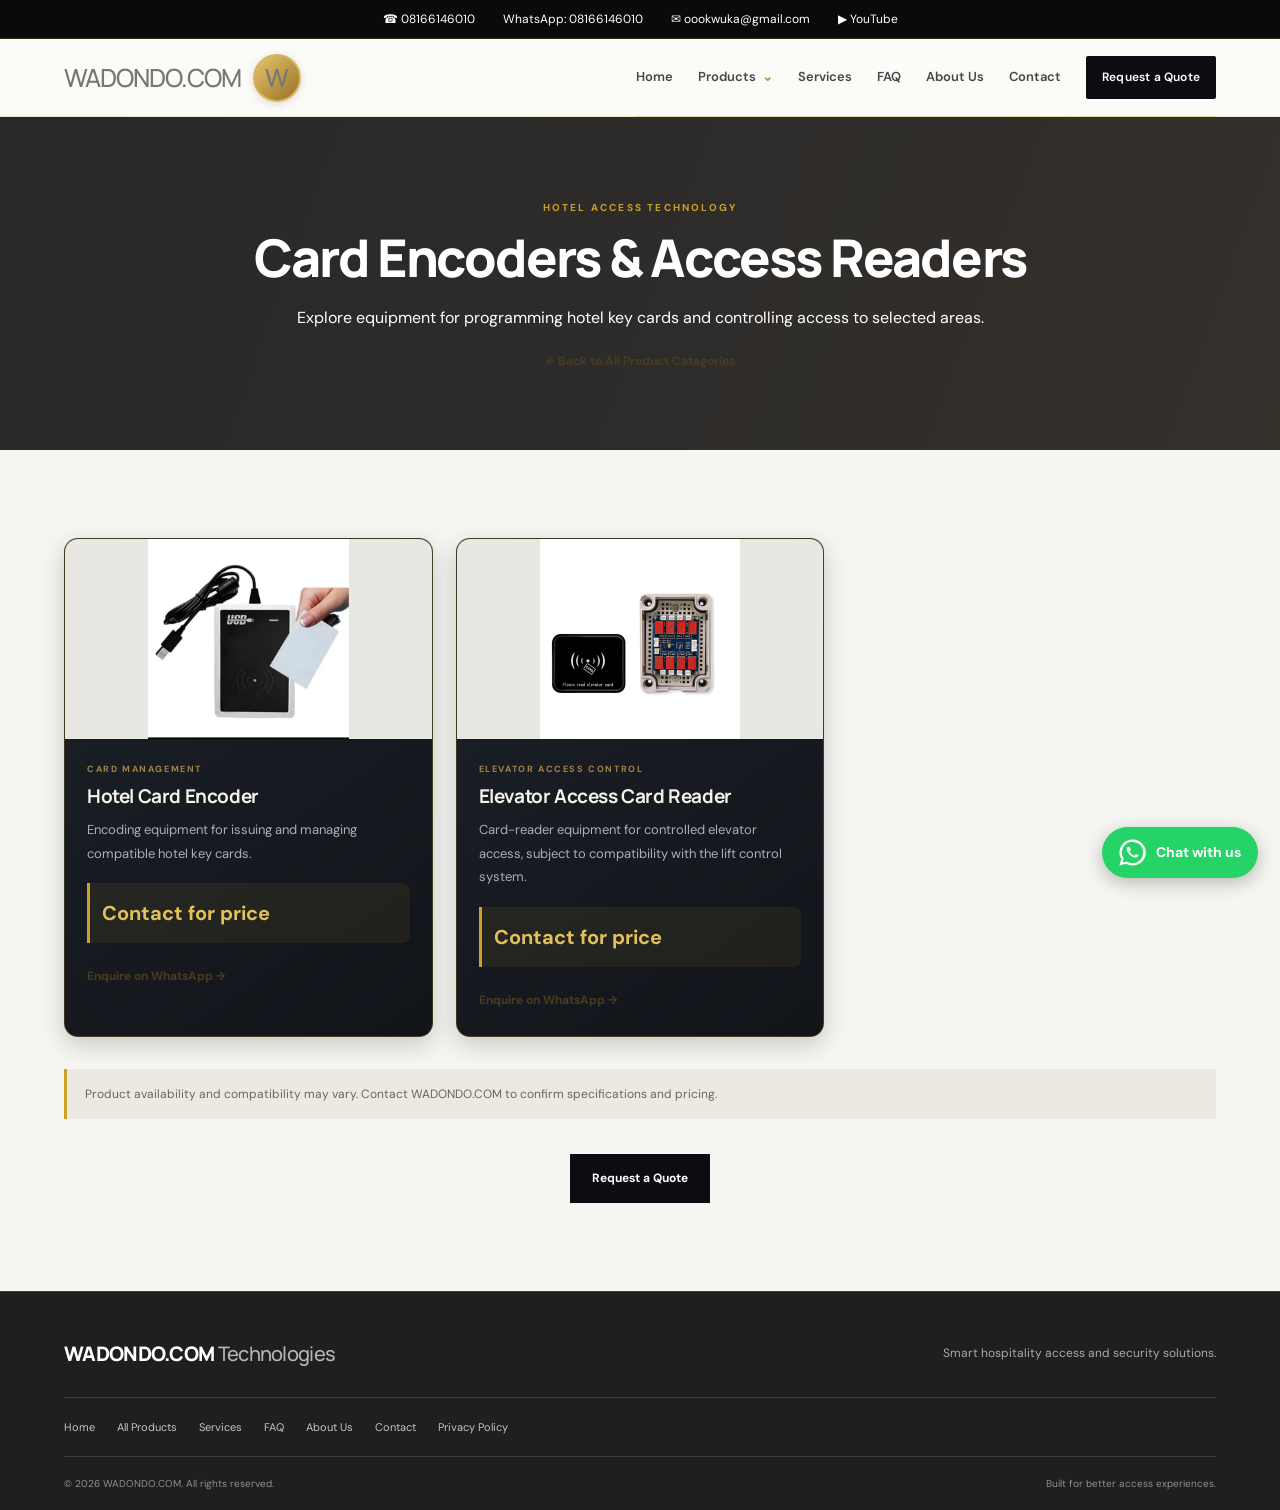
==== card-encoders.html @ d2762677 "Update website and add product category pages" ====
<!DOCTYPE html>
<html lang="en">
<head>
  <meta charset="UTF-8">
  <meta name="viewport" content="width=device-width, initial-scale=1.0">
  <meta name="description" content="Explore hotel key card encoders and elevator access card readers from WADONDO.COM.">
  <title>Card Encoders &amp; Readers | WADONDO.COM</title>
  <link rel="stylesheet" href="styles.css">
  <script src="script.js" defer></script>
</head>
<body>

  <!-- Contact bar -->
  <div class="top-contact-bar">
    <a href="tel:+2348166146010">☎ 08166146010</a>
    <a href="https://wa.me/2348166146010" target="_blank" rel="noopener noreferrer">WhatsApp: 08166146010</a>
    <a href="mailto:oookwuka@gmail.com">✉ oookwuka@gmail.com</a>
    <a href="https://www.youtube.com/channel/UCtjGsc7zF3gYtNiuF7issow" target="_blank" rel="noopener noreferrer">▶ YouTube</a>
  </div>

  <!-- Navigation -->
  <header class="site-header">
    <a class="brand wadondo-brand" href="index.html">
      <span class="wadondo-name">WADONDO.COM</span>
      <span class="wadondo-mark" aria-label="WADONDO logo">W</span>
    </a>

    <button class="menu-toggle" aria-label="Open navigation" aria-expanded="false">☰</button>

    <nav class="main-nav">
      <a href="index.html">Home</a>

      <div class="nav-dropdown">
        <a href="products.html" class="dropdown-toggle active">Products <span>⌄</span></a>
        <div class="dropdown-menu">
          <a href="hotel-locks.html">Hotel Door Locks</a>
          <a href="card-encoders.html">Card Encoders &amp; Readers</a>
          <a href="key-cards.html">Hotel Key Cards</a>
          <a href="room-panels.html">Room &amp; Entrance Panels</a>
          <a href="room-accessories.html">Room Accessories</a>
        </div>
      </div>

      <a href="services.html">Services</a>
      <a href="faq.html">FAQ</a>
      <a href="about.html">About Us</a>
      <a href="contact.html">Contact</a>
      <a class="nav-cta" href="contact.html#quote">Request a Quote</a>
    </nav>
  </header>

  <main>
    <section class="page-hero">
      <p class="eyebrow">HOTEL ACCESS TECHNOLOGY</p>
      <h1>Card Encoders &amp; Access Readers</h1>
      <p>Explore equipment for programming hotel key cards and controlling access to selected areas.</p>
      <p><a class="text-link" href="products.html">← Back to All Product Categories</a></p>
    </section>

    <section class="section section-light">
      <div class="product-grid product-grid-wide">

        <!-- Hotel card encoder -->
        <article class="product-card">
          <div class="product-image">
            <img src="images/encoder.jpeg"
                 alt="Hotel key card encoder"
                 loading="lazy">
          </div>
          <div class="product-info">
            <p class="product-type">CARD MANAGEMENT</p>
            <h3>Hotel Card Encoder</h3>
            <p>Encoding equipment for issuing and managing compatible hotel key cards.</p>
            <p class="product-price">
              <strong>Contact for price</strong>
            </p>
            <a class="text-link"
               href="https://wa.me/2348166146010?text=HELLO%20WADONDO.COM%20%F0%9F%91%8B"
               target="_blank" rel="noopener noreferrer">
              Enquire on WhatsApp →
            </a>
          </div>
        </article>

        <!-- Elevator access card reader -->
        <article class="product-card">
          <div class="product-image">
            <img src="images/encoder2.jpeg"
                 alt="Elevator RFID access card reader"
                 loading="lazy">
          </div>
          <div class="product-info">
            <p class="product-type">ELEVATOR ACCESS CONTROL</p>
            <h3>Elevator Access Card Reader</h3>
            <p>Card-reader equipment for controlled elevator access, subject to compatibility with the lift control system.</p>
            <p class="product-price">
              <strong>Contact for price</strong>
            </p>
            <a class="text-link"
               href="https://wa.me/2348166146010?text=HELLO%20WADONDO.COM%20%F0%9F%91%8B"
               target="_blank" rel="noopener noreferrer">
              Enquire on WhatsApp →
            </a>
          </div>
        </article>

      </div>

      <div class="notice">
        Product availability and compatibility may vary.
        Contact WADONDO.COM to confirm specifications and pricing.
      </div>

      <div class="center">
        <a class="button button-dark" href="contact.html#quote">Request a Quote</a>
      </div>
    </section>
  </main>

  <!-- Footer -->
  <footer class="site-footer">
    <div class="footer-top">
      <a class="brand brand-footer" href="index.html">
        WADONDO.COM <span>Technologies</span>
      </a>
      <p>Smart hospitality access and security solutions.</p>
      <div class="footer-links">
        <a href="index.html">Home</a>
        <a href="products.html">All Products</a>
        <a href="services.html">Services</a>
        <a href="faq.html">FAQ</a>
        <a href="about.html">About Us</a>
        <a href="contact.html">Contact</a>
        <a href="privacy.html">Privacy Policy</a>
      </div>
    </div>
    <div class="footer-bottom">
      <span>© <span id="year"></span> WADONDO.COM. All rights reserved.</span>
      <span>Built for better access experiences.</span>
    </div>
  </footer>

  <!-- Floating WhatsApp button -->
  <a href="https://wa.me/2348166146010?text=HELLO%20WADONDO.COM%20%F0%9F%91%8B"
     class="whatsapp-float"
     target="_blank"
     rel="noopener noreferrer"
     aria-label="Chat with WADONDO.COM on WhatsApp"
     title="Chat with us on WhatsApp">
    <svg viewBox="0 0 32 32" aria-hidden="true">
      <path fill="currentColor" d="M16 .5A15.4 15.4 0 0 0 2.7 23.7L.5 31.5l8-2.1A15.5 15.5 0 1 0 16 .5zm0 28.1a12.6 12.6 0 0 1-6.4-1.7l-.5-.3-4.7 1.2 1.3-4.6-.3-.5A12.6 12.6 0 1 1 16 28.6zm7-9.4c-.4-.2-2.1-1-2.5-1.1-.3-.1-.6-.2-.8.2s-.9 1.1-1.1 1.3-.4.3-.8.1a10.2 10.2 0 0 1-3-1.9 11.3 11.3 0 0 1-2.1-2.6c-.2-.4 0-.6.2-.8l.6-.7c.2-.2.3-.4.4-.6.1-.2 0-.5 0-.7s-.8-1.9-1.1-2.6c-.3-.7-.6-.6-.8-.6h-.7c-.2 0-.6.1-.9.4s-1.2 1.2-1.2 2.9 1.2 3.3 1.4 3.5 2.4 3.7 5.8 5.2c.8.3 1.4.5 1.9.6.8.2 1.5.2 2.1.1.6-.1 2.1-.9 2.4-1.8.3-.9.3-1.6.2-1.8-.1-.2-.3-.3-.7-.5z"/>
    </svg>
    <span>Chat with us</span>
  </a>

</body>
</html>
---- styles.css ----
@import url('https://fonts.googleapis.com/css2?family=DM+Sans:wght@400;500;600;700&family=Manrope:wght@400;500;600;700;800&display=swap');
:root{--ink:#202225;--muted:#6f747a;--dark:#202225;--dark2:#292b2e;--gold:#c7a15a;--gold-light:#e4c98e;--paper:#f5f5f2;--white:#fff;--line:#e5e3dd;--max:1180px}
*{box-sizing:border-box}html{scroll-behavior:smooth}body{margin:0;color:var(--ink);font-family:'DM Sans',Arial,sans-serif;line-height:1.65;background:var(--paper)}img{display:block;max-width:100%}a{color:inherit;text-decoration:none}.site-header{height:78px;padding:0 max(5vw,24px);display:flex;align-items:center;justify-content:space-between;gap:30px;background:#fbfbf8;position:sticky;top:0;z-index:20;border-bottom:1px solid rgba(30,30,30,.08)}.brand{font-family:Manrope,sans-serif;font-size:20px;font-weight:800;letter-spacing:-.7px;white-space:nowrap}.brand span{font-weight:500;color:#777}.main-nav{display:flex;align-items:center;gap:25px;font-size:13px;font-weight:600}.main-nav>a:not(.nav-cta){padding:28px 0;position:relative;color:#45474a}.main-nav>a.active:after,.main-nav>a:not(.nav-cta):hover:after{content:"";position:absolute;bottom:19px;left:0;right:0;height:2px;background:var(--gold)}.nav-cta{padding:11px 16px;background:var(--dark);color:white;border-radius:2px;font-size:12px;letter-spacing:.2px}.nav-cta:hover,.button-dark:hover{background:#3b3d40}.menu-toggle{display:none;border:0;background:none;font-size:25px}
.hero{min-height:590px;position:relative;display:flex;align-items:center;overflow:hidden;color:white;background:#36302b url('images/advant-panels.jpeg') center/cover no-repeat}.hero:before{content:"";position:absolute;inset:0;background-image:linear-gradient(90deg,rgba(24,25,26,.88) 0%,rgba(24,25,26,.64) 48%,rgba(24,25,26,.18) 100%);z-index:0}.hero-shade{display:none}.hero-content{position:relative;z-index:1;max-width:var(--max);width:100%;padding:82px 28px;margin:0 auto}.eyebrow{font-size:10px;letter-spacing:2.2px;font-weight:700;color:var(--gold);margin:0 0 14px}.hero h1,.page-hero h1{font-family:Manrope,sans-serif;font-size:clamp(38px,5vw,62px);line-height:1.12;letter-spacing:-1.8px;max-width:660px;margin:0 0 22px;font-weight:800}.hero h1 span{color:var(--gold-light)}.hero-content>p:not(.eyebrow){font-size:16px;max-width:520px;color:#e6e5e1;margin:0 0 30px}.hero-actions{display:flex;gap:12px;flex-wrap:wrap}.button{display:inline-flex;align-items:center;justify-content:center;padding:13px 21px;font-family:inherit;font-size:12px;font-weight:700;border:1px solid transparent;cursor:pointer;transition:.2s}.button-gold{background:var(--gold);color:#201f1c}.button-gold:hover{background:var(--gold-light)}.button-outline{border-color:rgba(255,255,255,.7);color:white;background:transparent}.button-outline:hover{background:white;color:var(--dark)}.button-dark{background:var(--dark);color:white}.hero-caption{position:absolute;right:5vw;bottom:25px;color:#f1e9d9;font-size:11px;letter-spacing:1px}
.section{padding:88px max(5vw,24px)}.section-light{background:var(--paper)}.section-heading{text-align:center;max-width:650px;margin:0 auto 40px}.section-heading h2,.feature-copy h2,.quote-strip h2,.contact-copy h2,.about-layout h2{font-family:Manrope,sans-serif;font-size:clamp(28px,3vw,39px);line-height:1.2;letter-spacing:-1px;margin:0 0 14px}.section-heading>p:last-child{color:var(--muted);margin:0}.product-grid{max-width:var(--max);margin:0 auto;display:grid;grid-template-columns:repeat(3,minmax(0,1fr));gap:23px}.product-card{background:#fff;border:1px solid #f7f6f2;transition:transform .25s,box-shadow .25s;min-width:0}.product-card:hover{transform:translateY(-4px);box-shadow:0 15px 35px rgba(0,0,0,.08)}.product-image{height:235px;background:#e9e7e1;display:block;overflow:hidden}.product-image img{width:100%;height:100%;object-fit:cover;transition:transform .4s}.product-card:hover .product-image img{transform:scale(1.035)}.product-info{padding:22px 22px 24px}.product-type{font-size:9px;letter-spacing:1.6px;font-weight:700;color:#a58342;margin:0 0 7px}.product-info h3{font-family:Manrope,sans-serif;font-size:19px;line-height:1.3;margin:0 0 10px}.product-info>p:not(.product-type){font-size:13px;color:var(--muted);margin:0 0 18px}.text-link{font-size:12px;font-weight:700;color:#4a3b20}.text-link span{color:#aa8543}.center{text-align:center;margin-top:35px}.feature-band{background:var(--dark);color:white;display:grid;grid-template-columns:1fr 1fr;min-height:480px}.feature-image{min-height:400px}.feature-image img{width:100%;height:100%;object-fit:cover;max-height:600px}.feature-copy{align-self:center;padding:70px clamp(30px,7vw,100px)}.feature-copy>p:not(.eyebrow){color:#c6c6c3;font-size:14px}.check-list{padding:0;list-style:none;margin:24px 0}.check-list li{margin:10px 0;font-size:13px;color:#dededb}.check-list li:before{content:"✓";color:var(--gold);margin-right:12px;font-weight:700}.feature-copy .text-link{color:var(--gold-light)}.quote-strip{background:#e9e2d4;padding:52px max(5vw,24px);display:flex;align-items:center;justify-content:space-between;gap:30px}.quote-strip h2{max-width:650px;font-size:clamp(25px,3vw,34px)}.quote-strip p:not(.eyebrow){color:#69665f;font-size:13px;margin-bottom:0}.site-footer{background:#1d1f21;color:#f5f5f2;padding:45px max(5vw,24px) 18px}.footer-top{max-width:var(--max);margin:auto;display:grid;grid-template-columns:1fr 1fr;gap:14px 30px;align-items:center}.brand-footer{color:white}.brand-footer span{color:#b5b5b0}.footer-top>p{margin:0;color:#aaa;font-size:12px;text-align:right}.footer-links{grid-column:1/-1;display:flex;gap:22px;flex-wrap:wrap;border-top:1px solid #3c3d3e;border-bottom:1px solid #3c3d3e;padding:20px 0;margin-top:12px;font-size:11px;color:#c5c5c0}.footer-links a:hover{color:var(--gold-light)}.footer-bottom{max-width:var(--max);margin:18px auto 0;display:flex;justify-content:space-between;gap:15px;font-size:10px;color:#8f918f}
.page-hero{padding:82px 24px 76px;text-align:center;background:linear-gradient(110deg,#26282a,#35302a);color:white}.page-hero .eyebrow{margin-bottom:12px}.page-hero h1{font-size:clamp(34px,4.5vw,52px);margin:0 auto 15px;max-width:850px}.page-hero>p:last-child{max-width:680px;margin:0 auto;color:#d1d0cb;font-size:14px}.product-grid-wide{row-gap:28px}.notice{max-width:var(--max);margin:32px auto 0;padding:15px 18px;border-left:3px solid var(--gold);background:#ece9e1;color:#68665f;font-size:12px}.service-grid{max-width:var(--max);margin:0 auto 35px;display:grid;grid-template-columns:repeat(2,minmax(0,1fr));gap:18px}.service-card{padding:30px;background:white;border:1px solid var(--line)}.service-number{font-family:Manrope,sans-serif;font-size:30px;color:var(--gold);font-weight:800}.service-card h2{font-family:Manrope,sans-serif;font-size:21px;margin:12px 0}.service-card p{font-size:13px;color:var(--muted);margin:0}.about-layout{max-width:var(--max);margin:auto;display:grid;grid-template-columns:1fr 1fr;gap:65px;align-items:center}.about-photo{height:500px;background:#e2dfd7}.about-photo img{width:100%;height:100%;object-fit:cover}.about-layout p:not(.eyebrow){font-size:14px;color:var(--muted)}.subheading{font-family:Manrope,sans-serif;margin:25px 0 0}.about-layout .check-list li{color:#555}.contact-layout{display:grid;grid-template-columns:.9fr 1.1fr;gap:70px;align-items:start;max-width:none}.contact-copy{max-width:480px;justify-self:end}.contact-copy>p:not(.eyebrow){color:var(--muted);font-size:14px}.contact-note{background:#eae6dc;padding:20px;margin-top:28px;font-size:13px}.contact-note ul{padding-left:20px;color:#666}.small-note{font-size:11px!important;color:#777}.quote-form{width:100%;max-width:560px;background:white;padding:32px;border:1px solid var(--line);display:flex;flex-direction:column;gap:8px}.quote-form label{font-size:11px;font-weight:700;margin-top:8px}.quote-form input,.quote-form select,.quote-form textarea{width:100%;border:1px solid #dcdad3;padding:13px 14px;font:inherit;font-size:13px;background:#fbfbf9;border-radius:0}.quote-form input:focus,.quote-form select:focus,.quote-form textarea:focus{outline:2px solid #d4b878;border-color:transparent}.quote-form button{margin-top:12px;align-self:flex-start}.form-status{font-size:12px;color:#5d6a45}.legal-copy{max-width:850px;margin:auto}.legal-copy h2{font-family:Manrope,sans-serif;font-size:21px;margin:28px 0 8px}.legal-copy p{color:#62666a;font-size:14px}
@media(max-width:900px){.main-nav{gap:15px;font-size:12px}.site-header{padding:0 24px}.brand{font-size:18px}.hero{min-height:550px}.product-image{height:200px}.product-info{padding:18px}.about-layout{gap:35px}.contact-layout{gap:35px}}
@media(max-width:700px){.site-header{height:68px}.menu-toggle{display:block}.main-nav{display:none;position:absolute;top:68px;left:0;right:0;padding:14px 24px 24px;background:#fbfbf8;border-bottom:1px solid var(--line);flex-direction:column;align-items:stretch;gap:0}.main-nav.open{display:flex}.main-nav>a:not(.nav-cta){padding:12px 0}.main-nav>a.active:after,.main-nav>a:not(.nav-cta):hover:after{display:none}.nav-cta{text-align:center;margin-top:8px}.hero{min-height:560px;background-position:58% center}.hero-content{padding:65px 24px}.hero h1{font-size:40px}.hero-content>p:not(.eyebrow){font-size:14px}.hero-caption{font-size:9px}.section{padding:65px 22px}.product-grid{grid-template-columns:1fr;gap:18px}.product-image{height:250px}.product-info{padding:22px}.feature-band{grid-template-columns:1fr}.feature-image{height:300px;min-height:0}.feature-copy{padding:45px 24px 55px}.quote-strip{align-items:flex-start;flex-direction:column;padding:42px 24px}.footer-top{grid-template-columns:1fr}.footer-top>p{text-align:left}.footer-links{gap:15px}.footer-bottom{flex-direction:column;gap:5px}.page-hero{padding:62px 22px}.service-grid{grid-template-columns:1fr}.about-layout{grid-template-columns:1fr;gap:30px}.about-photo{height:320px}.contact-layout{grid-template-columns:1fr;gap:30px}.contact-copy{justify-self:stretch}.quote-form{padding:22px}.product-grid-wide{grid-template-columns:1fr}}
/* WADONDO.COM brand and gold logo */
.wadondo-brand {
  display: inline-flex;
  align-items: center;
  gap: 12px;
  white-space: nowrap;
}

.wadondo-name {
  color: #b58a36;
  font-family: Manrope, sans-serif;
  font-size: 25px;
  font-weight: 800;
  letter-spacing: -1px;
}

.wadondo-mark {
  width: 48px;
  height: 48px;
  display: inline-flex;
  align-items: center;
  justify-content: center;
  border-radius: 50%;
  background: linear-gradient(135deg, #e6c66f, #987025);
  border: 2px solid #d5b45e;
  color: #202225;
  font-size: 25px;
  font-weight: 900;
  box-shadow: 0 2px 8px #0002;
}

.brand-footer .wadondo-name {
  color: #e4c16b;
}

@media (max-width: 600px) {
  .wadondo-name {
    font-size: 19px;
  }

  .wadondo-mark {
    width: 38px;
    height: 38px;
    font-size: 20px;
  }
}
.top-contact-bar {
  background: #202225;
  color: #fff;
  padding: 9px 5%;
  display: flex;
  align-items: center;
  justify-content: center;
  gap: 28px;
  flex-wrap: wrap;
  font-size: 12px;
}

.top-contact-bar a:hover {
  color: #e4c16b;
}

@media (max-width: 600px) {
  .top-contact-bar {
    gap: 8px 16px;
    font-size: 10px;
  }
}
/* Products dropdown menu */
.nav-dropdown {
  position: relative;
}

.dropdown-toggle {
  display: inline-flex;
  align-items: center;
  gap: 6px;
  padding: 28px 0;
  color: #45474a;
  font-size: 13px;
  font-weight: 600;
}

.dropdown-toggle span {
  color: #b58a36;
}

.dropdown-menu {
  display: none;
  position: absolute;
  top: 100%;
  left: -15px;
  min-width: 220px;
  background: #ffffff;
  border-top: 3px solid #c7a15a;
  box-shadow: 0 10px 25px rgba(0, 0, 0, 0.14);
  z-index: 100;
}

.dropdown-menu a {
  display: block;
  padding: 12px 16px;
  color: #252525;
  font-size: 13px;
  border-bottom: 1px solid #eeeeee;
}

.dropdown-menu a:hover {
  background: #f5f0e5;
  color: #a47a2e;
}

.nav-dropdown:hover .dropdown-menu,
.nav-dropdown:focus-within .dropdown-menu {
  display: block;
}
@media (max-width: 700px) {
  .dropdown-toggle {
    padding: 12px 0;
  }

  .dropdown-menu {
    position: static;
    box-shadow: none;
    border-top: 2px solid #c7a15a;
    margin: 0 0 10px 10px;
  }

  .nav-dropdown:hover .dropdown-menu,
  .nav-dropdown:focus-within .dropdown-menu {
    display: block;
  }
}
.top-bar {
    display: flex;
    align-items: center;
    justify-content: center;
    gap: 25px;
    flex-wrap: wrap;
}

.top-bar a {
    text-decoration: none;
}
/* Nested Products dropdown */
.nav-dropdown {
  position: relative;
}

.dropdown-menu {
  display: none;
  position: absolute;
  top: 100%;
  left: -15px;
  min-width: 230px;
  background: #fff;
  border-top: 3px solid #c7a15a;
  box-shadow: 0 10px 25px rgba(0, 0, 0, .14);
  z-index: 100;
}

.nav-dropdown:hover > .dropdown-menu,
.nav-dropdown:focus-within > .dropdown-menu {
  display: block;
}

.submenu {
  position: relative;
}

.submenu-toggle,
.submenu-menu a {
  display: flex;
  justify-content: space-between;
  align-items: center;
  padding: 13px 16px;
  font-size: 13px;
  color: #252525;
}

.submenu-toggle:hover,
.submenu-menu a:hover {
  background: #f5f0e5;
  color: #a47a2e;
}

.submenu-menu {
  display: none;
  position: absolute;
  top: 0;
  left: 100%;
  min-width: 200px;
  background: #fff;
  border-top: 3px solid #c7a15a;
  box-shadow: 0 10px 25px rgba(0, 0, 0, .14);
}

.submenu:hover > .submenu-menu,
.submenu:focus-within > .submenu-menu {
  display: block;
}

@media (max-width: 700px) {
  .dropdown-menu,
  .submenu-menu {
    position: static;
    display: block;
    min-width: 0;
    box-shadow: none;
    border-top: 0;
    border-left: 2px solid #c7a15a;
    margin-left: 12px;
  }

  .dropdown-menu {
    background: #faf9f6;
  }

  .submenu-menu {
    background: #fff;
  }
}
/* WADONDO.COM: final nested Products dropdown fixes */

/* Desktop dropdown */
@media (min-width: 701px) {
  .nav-dropdown {
    position: relative;
  }

  .dropdown-menu {
    display: none;
    position: absolute;
    top: 100%;
    left: -15px;
    min-width: 230px;
    padding: 0;
    background: #fff;
    border-top: 3px solid var(--gold);
    box-shadow: 0 10px 25px rgba(0, 0, 0, 0.14);
    z-index: 100;
  }

  .nav-dropdown:hover > .dropdown-menu,
  .nav-dropdown:focus-within > .dropdown-menu {
    display: block;
  }

  .submenu {
    position: relative;
  }

  .submenu-toggle {
    display: flex;
    justify-content: space-between;
    align-items: center;
  }

  .submenu-menu {
    display: none;
    position: absolute;
    top: -3px;
    left: 100%;
    min-width: 200px;
    background: #fff;
    border-top: 3px solid var(--gold);
    box-shadow: 0 10px 25px rgba(0, 0, 0, 0.14);
    z-index: 101;
  }

  .submenu:hover > .submenu-menu,
  .submenu:focus-within > .submenu-menu {
    display: block;
  }

  .submenu-menu a {
    display: block;
    padding: 12px 16px;
    color: #252525;
    font-size: 13px;
    border-bottom: 1px solid #eee;
  }
}

/* Mobile navigation */
@media (max-width: 700px) {
  .dropdown-toggle {
    display: flex;
    justify-content: space-between;
    align-items: center;
    padding: 12px 0;
  }

  .dropdown-menu {
    position: static;
    display: block;
    min-width: 0;
    margin: 0 0 10px 10px;
    padding: 0;
    background: #faf9f6;
    border-top: 0;
    border-left: 2px solid var(--gold);
    box-shadow: none;
  }

  .submenu-menu {
    position: static;
    display: block;
    min-width: 0;
    margin-left: 12px;
    background: #fff;
    border-top: 0;
    border-left: 2px solid var(--gold);
    box-shadow: none;
  }

  .submenu-toggle,
  .submenu-menu a {
    display: flex;
    justify-content: space-between;
    align-items: center;
    padding: 10px 14px;
    font-size: 13px;
  }
}
/* WADONDO.COM FAQ section */
.faq-section {
  background: #fbfbf8;
}

.faq-list {
  max-width: 850px;
  margin: 0 auto;
}

.faq-item {
  background: #fff;
  border: 1px solid var(--line);
  margin-bottom: 12px;
  transition: border-color 0.2s ease;
}

.faq-item[open] {
  border-color: var(--gold);
}

.faq-item summary {
  position: relative;
  list-style: none;
  cursor: pointer;
  padding: 20px 52px 20px 22px;
  font-family: Manrope, sans-serif;
  font-size: 15px;
  font-weight: 700;
  line-height: 1.5;
}

.faq-item summary::-webkit-details-marker {
  display: none;
}

.faq-item summary::after {
  content: "+";
  position: absolute;
  right: 20px;
  top: 50%;
  transform: translateY(-50%);
  color: #a47a2e;
  font-size: 24px;
  font-weight: 400;
}

.faq-item[open] summary::after {
  content: "−";
}

.faq-item summary:hover {
  color: #a47a2e;
}

.faq-item summary:focus-visible {
  outline: 2px solid var(--gold);
  outline-offset: -3px;
}

.faq-answer {
  padding: 0 22px 20px;
}

.faq-answer p {
  margin: 0 0 12px;
  color: var(--muted);
  font-size: 14px;
  line-height: 1.8;
}

@media (max-width: 700px) {
  .faq-item summary {
    padding: 17px 44px 17px 16px;
    font-size: 14px;
  }

  .faq-item summary::after {
    right: 14px;
  }

  .faq-answer {
    padding: 0 16px 17px;
  }
}/* WADONDO.COM product pricing */
.product-price {
  margin: 14px 0;
  padding: 12px;
  background: rgba(201, 162, 39, 0.08);
  border-left: 3px solid var(--gold);
  border-radius: 6px;
  display: flex;
  flex-direction: column;
  gap: 4px;
}

.product-price strong {
  color: var(--gold);
  font-size: 1.25rem;
  font-weight: 700;
}

.product-price .price-label,
.product-price .price-unit {
  color: var(--muted);
  font-size: 0.85rem;
}

.product-price .price-label {
  text-transform: uppercase;
  letter-spacing: 0.04em;
}
/* =========================================
   WADONDO.COM ANIMATED WELCOME SCREEN
   ========================================= */

.welcome-screen {
  position: fixed;
  inset: 0;
  z-index: 99999;
  display: flex;
  align-items: center;
  justify-content: center;
  padding: 24px;
  background:
    radial-gradient(ellipse at center, #202a32 0%, #111820 55%, #090d11 100%);
  opacity: 1;
  visibility: visible;
  transition:
    opacity 0.8s ease,
    visibility 0.8s ease;
}

.welcome-screen.welcome-hidden {
  opacity: 0;
  visibility: hidden;
  pointer-events: none;
}

.welcome-content {
  width: 100%;
  max-width: 520px;
  text-align: center;
  animation: welcome-content-enter 1s ease both;
}

.welcome-logo {
  width: 92px;
  height: 92px;
  margin: 0 auto 28px;
  display: flex;
  align-items: center;
  justify-content: center;
  border: 2px solid #c9a227;
  border-radius: 50%;
  box-shadow: 0 0 35px rgba(201, 162, 39, 0.18);
  animation: welcome-logo-glow 2s ease-in-out infinite alternate;
}

.welcome-logo span {
  color: #d7b44a;
  font-family: Georgia, serif;
  font-size: 54px;
  font-weight: bold;
  line-height: 1;
}

.welcome-overline {
  margin: 0 0 15px;
  color: #c9a227;
  font-size: 11px;
  font-weight: 700;
  letter-spacing: 4px;
  animation: welcome-text-enter 0.8s 0.3s ease both;
}

.welcome-brand {
  margin: 0;
  color: #ffffff;
  font-size: clamp(30px, 7vw, 49px);
  font-weight: 800;
  letter-spacing: 2px;
  animation: welcome-text-enter 0.8s 0.5s ease both;
}

.welcome-brand span {
  color: #c9a227;
}

.welcome-divider {
  width: 70px;
  height: 2px;
  margin: 24px auto;
  background: #c9a227;
  animation: welcome-divider-expand 1s 0.6s ease both;
}

.welcome-message {
  margin: 0;
  color: #e0e4e8;
  font-size: 15px;
  letter-spacing: 0.5px;
  animation: welcome-text-enter 0.8s 0.7s ease both;
}

.welcome-loader {
  display: flex;
  justify-content: center;
  gap: 8px;
  margin-top: 35px;
}

.welcome-loader span {
  width: 7px;
  height: 7px;
  border-radius: 50%;
  background: #c9a227;
  animation: welcome-dot 1s ease-in-out infinite;
}

.welcome-loader span:nth-child(2) {
  animation-delay: 0.15s;
}

.welcome-loader span:nth-child(3) {
  animation-delay: 0.3s;
}

.welcome-status {
  margin-top: 14px;
  color: #9ba5ae;
  font-size: 9px;
  letter-spacing: 2.5px;
}

@keyframes welcome-content-enter {
  from {
    opacity: 0;
    transform: translateY(18px);
  }
  to {
    opacity: 1;
    transform: translateY(0);
  }
}

@keyframes welcome-text-enter {
  from {
    opacity: 0;
    transform: translateY(10px);
  }
  to {
    opacity: 1;
    transform: translateY(0);
  }
}

@keyframes welcome-logo-glow {
  from {
    box-shadow: 0 0 15px rgba(201, 162, 39, 0.12);
    transform: scale(0.97);
  }
  to {
    box-shadow: 0 0 35px rgba(201, 162, 39, 0.35);
    transform: scale(1);
  }
}

@keyframes welcome-divider-expand {
  from {
    width: 0;
  }
  to {
    width: 70px;
  }
}

@keyframes welcome-dot {
  0%, 60%, 100% {
    opacity: 0.35;
    transform: translateY(0);
  }
  30% {
    opacity: 1;
    transform: translateY(-5px);
  }
}

@media (prefers-reduced-motion: reduce) {
  .welcome-content,
  .welcome-logo,
  .welcome-overline,
  .welcome-brand,
  .welcome-divider,
  .welcome-message,
  .welcome-loader span {
    animation: none !important;
  }

  .welcome-screen {
    transition: opacity 0.2s ease;
  }
}
/* Floating WhatsApp Button */
.whatsapp-float {
  position: fixed;
  right: 22px;
  bottom: 22px;
  z-index: 9998;
  display: flex;
  align-items: center;
  gap: 10px;
  padding: 12px 17px;
  border-radius: 50px;
  background: #25D366;
  color: #ffffff;
  text-decoration: none;
  font-size: 14px;
  font-weight: 700;
  box-shadow: 0 5px 18px rgba(0, 0, 0, 0.25);
  transition: transform 0.25s ease, box-shadow 0.25s ease;
}

.whatsapp-float svg {
  width: 27px;
  height: 27px;
  flex-shrink: 0;
}

.whatsapp-float:hover {
  transform: translateY(-4px);
  box-shadow: 0 8px 24px rgba(0, 0, 0, 0.3);
}

@media (max-width: 480px) {
  .whatsapp-float {
    right: 14px;
    bottom: 14px;
    padding: 12px;
  }

  .whatsapp-float span {
    display: none;
  }

  .whatsapp-float svg {
    width: 30px;
    height: 30px;
  }
}
/* =========================================
   WADONDO.COM — PREMIUM DESIGN UPGRADE
   ========================================= */

:root {
  --gold: #C9A227;
  --dark: #0B0D10;
  --muted: #A9AFB7;
  --premium-card: #191D23;
  --premium-border: rgba(201, 162, 39, 0.24);
  --premium-white: #F5F2E9;
}

/* Smooth page experience */
html {
  scroll-behavior: smooth;
}

body {
  background-color: var(--dark);
  color: var(--premium-white);
  line-height: 1.7;
  -webkit-font-smoothing: antialiased;
}

/* Elegant headings */
h1,
h2,
h3,
h4 {
  line-height: 1.2;
  letter-spacing: -0.4px;
}

h1,
h2 {
  font-weight: 800;
}

h2 {
  margin-bottom: 20px;
}

p {
  line-height: 1.8;
}

/* Gold links */
a {
  transition: color 0.25s ease;
}

a:hover {
  color: var(--gold);
}

/* Refined top contact bar */
.top-contact-bar {
  background: #080A0C;
  border-bottom: 1px solid var(--premium-border);
}

/* Premium navigation */
nav,
.navbar,
.site-header {
  border-bottom: 1px solid var(--premium-border);
}

nav a,
.navbar a,
.nav-links a {
  transition: color 0.25s ease;
}

nav a:hover,
.navbar a:hover,
.nav-links a:hover {
  color: var(--gold);
}

/* Premium hero section */
.hero {
  position: relative;
  background-color: #101419;
  background-position: center;
  background-size: cover;
}

.hero h1 {
  letter-spacing: -1px;
  text-wrap: balance;
}

.hero p {
  max-width: 680px;
}

/* Product cards */
.product-card,
.product-item,
.featured-card {
  background: linear-gradient(
    145deg,
    #1D2229,
    #111419
  );
  border: 1px solid var(--premium-border);
  border-radius: 14px;
  overflow: hidden;
  box-shadow: 0 8px 24px rgba(0, 0, 0, 0.18);
  transition:
    transform 0.3s ease,
    border-color 0.3s ease,
    box-shadow 0.3s ease;
}

.product-card:hover,
.product-item:hover,
.featured-card:hover {
  transform: translateY(-6px);
  border-color: var(--gold);
  box-shadow: 0 15px 35px rgba(0, 0, 0, 0.3);
}

/* Consistent product photography */
.product-image {
    width: 100%;
    height: 200px;
    overflow: hidden;
    display: flex;
    align-items: center;
    justify-content: center;
}

.product-image img {
    width: 100%;
    height: 100%;
    object-fit: contain;
}

/* Product prices */
.product-price {
  border-left-color: var(--gold);
  border-radius: 0 8px 8px 0;
}

.product-price strong {
  color: #E2C15A;
}

/* Premium buttons */
button,
.btn,
.button,
.cta-button {
  transition:
    transform 0.2s ease,
    box-shadow 0.2s ease,
    background-color 0.2s ease;
}

.btn:hover,
.button:hover,
.cta-button:hover {
  transform: translateY(-2px);
}

/* Form fields */
input,
select,
textarea {
  max-width: 100%;
  border-radius: 7px;
}

input:focus,
select:focus,
textarea:focus {
  outline: 2px solid var(--gold);
  outline-offset: 2px;
}

/* Footer refinement */
footer {
  background: #080A0C;
  border-top: 1px solid var(--premium-border);
}

/* Respect reduced-motion preferences */
@media (prefers-reduced-motion: reduce) {
  html {
    scroll-behavior: auto;
  }

  *,
  *::before,
  *::after {
    animation-duration: 0.01ms !important;
    transition-duration: 0.01ms !important;
  }
}
/* WADONDO.COM — Premium Hero Refinement */

.hero {
  position: relative;
  isolation: isolate;
  background-color: #0B0D10;
  background-position: center;
  background-size: cover;
}

.hero::before {
  content: "";
  position: absolute;
  inset: 0;
  z-index: -1;
  background: linear-gradient(
    90deg,
    rgba(8, 10, 13, 0.92) 0%,
    rgba(8, 10, 13, 0.72) 48%,
    rgba(8, 10, 13, 0.20) 100%
  );
}

.hero h1 {
  max-width: 760px;
  color: #F5F2E9;
  font-size: clamp(2.4rem, 5vw, 4.5rem);
  line-height: 1.12;
  letter-spacing: -1.5px;
  text-wrap: balance;
}

.hero p {
  max-width: 600px;
  color: #eceff5;
  font-size: 1.05rem;
  line-height: 1.8;
}

.hero .btn,
.hero .button,
.hero .cta-button {
  display: inline-block;
  padding: 13px 24px;
  border: 1px solid #C9A227;
  border-radius: 5px;
  background: #C9A227;
  color: #0B0D10;
  font-weight: 700;
  text-decoration: none;
  transition: all 0.25s ease;
}

.hero .btn:hover,
.hero .button:hover,
.hero .cta-button:hover {
  background: #E0BD4F;
  border-color: #E0BD4F;
  transform: translateY(-2px);
}

@media (max-width: 768px) {
  .hero h1 {
    font-size: clamp(2rem, 8vw, 3rem);
    letter-spacing: -0.7px;
  }

  .hero p {
    font-size: 0.95rem;
  }
}
/* WADONDO.COM — FAQ Readability Fix */

.faq-section,
.faq-container,
.faq-list {
  color: #252A30;
}

.faq-section h1,
.faq-section h2,
.faq-container h1,
.faq-container h2 {
  color: #171A1F;
}

.faq-section details,
.faq-container details,
.faq-list details,
details {
  background-color: #FFFFFF;
  color: #252A30;
  border: 1px solid #D9DDE2;
  border-radius: 8px;
  margin-bottom: 12px;
}

.faq-section summary,
.faq-container summary,
.faq-list summary,
details summary {
  color: #171A1F;
  font-weight: 700;
  padding: 18px;
  cursor: pointer;
}

.faq-section details p,
.faq-container details p,
.faq-list details p,
details[open] p {
  color: #424852;
  line-height: 1.8;
  padding: 0 18px 18px;
}

.faq-section summary:hover,
.faq-container summary:hover,
.faq-list summary:hover,
details summary:hover {
  color: #9A7710;
}

.faq-section details[open],
.faq-container details[open],
.faq-list details[open],
details[open] {
  border-color: #C9A227;
}
/* New product card content */
.product-card-content {
  padding: 18px;
}

.product-category {
  color: var(--gold);
  font-size: 0.75rem;
  font-weight: 700;
  letter-spacing: 1px;
  text-transform: uppercase;
}

.product-card-content h3 {
  color: #F5F2E9;
  margin: 8px 0;
}

.product-card-content p:not(.product-category):not(.product-price) {
  color: #D0D4DA;
}

.product-card-content .btn {
  display: inline-block;
  padding: 11px 15px;
  border-radius: 5px;
  background: var(--gold);
  color: #101419;
  font-weight: 700;
  text-decoration: none;
}

.product-card-content .btn:hover {
  background: #E0BD4F;
}
/* WADONDO.COM — Office Directions */

.office-location {
  margin: 24px 0;
  padding: 24px;
  background: #191D23;
  color: #F5F2E9;
  border: 1px solid rgba(201, 162, 39, 0.35);
  border-radius: 12px;
}

.office-location h3 {
  color: #D9B747;
  margin-top: 0;
}

.office-location p {
  color: #E0E4E8;
  line-height: 1.8;
}

.office-directions-btn {
  display: inline-block;
  margin-top: 10px;
  padding: 12px 18px;
  background: #C9A227;
  color: #101419;
  border-radius: 6px;
  font-weight: 700;
  text-decoration: none;
}

.office-directions-btn:hover {
  background: #E0BD4F;
  color: #101419;
}
/* Mobile responsive improvements */
@media screen and (max-width: 768px) {
  * {
    box-sizing: border-box;
  }

  body {
    margin: 0;
    width: 100%;
    overflow-x: hidden;
  }

  img {
    max-width: 100%;
    height: auto;
  }

  .container,
  .site-header,
  .hero,
  .section {
    max-width: 100%;
  }

  .hero {
    padding: 40px 18px;
    background-position: center;
  }

  .hero h1 {
    font-size: clamp(28px, 7vw, 40px);
    line-height: 1.2;
  }

  .hero p {
    font-size: 16px;
    line-height: 1.6;
  }

  .footer-links {
    flex-wrap: wrap;
    gap: 12px;
  }

  button,
  .btn,
  a {
    overflow-wrap: anywhere;
  }
}

@media screen and (max-width: 480px) {
  .hero {
    padding: 32px 14px;
  }

  .hero h1 {
    font-size: 28px;
  }

  .footer-bottom {
    flex-direction: column;
    gap: 10px;
    text-align: center;
  }
}
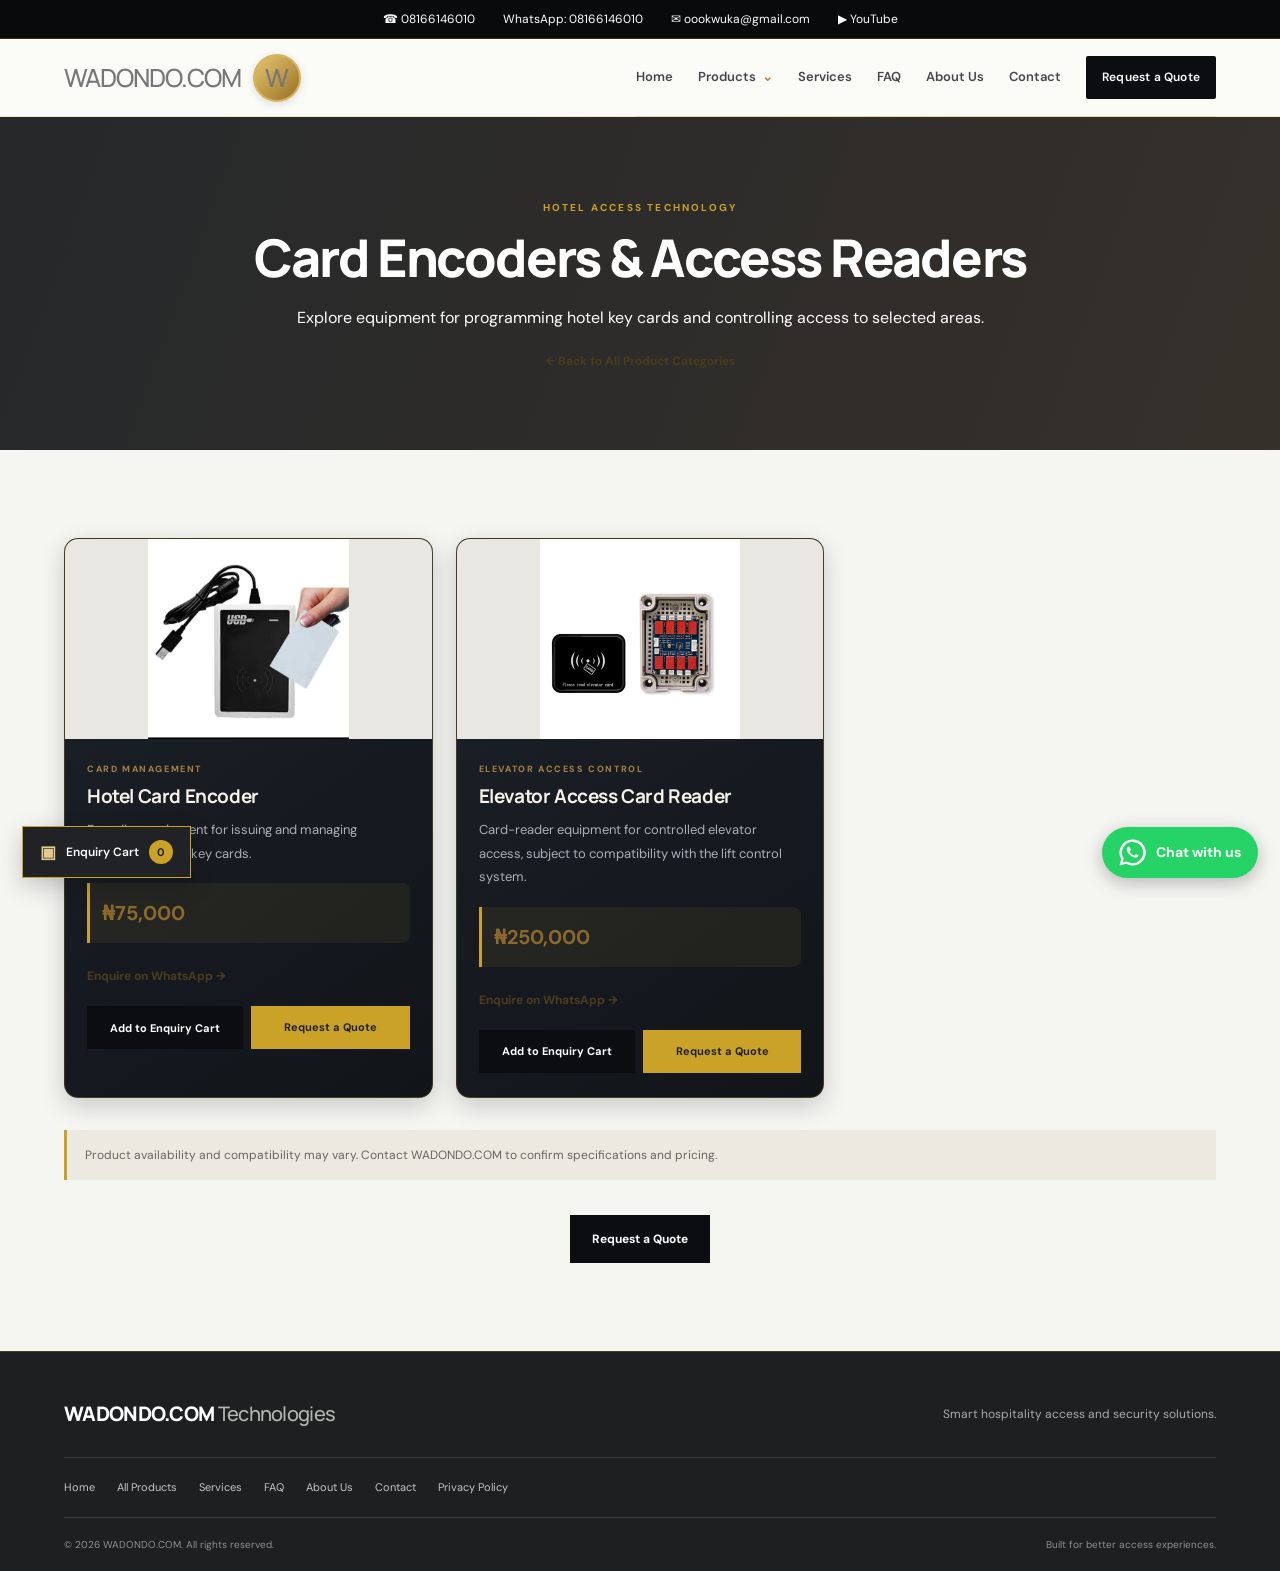
==== commit a0c8df19: "Add glass door locks and update products" ====
--- a/card-encoders.html
+++ b/card-encoders.html
@@ -72,7 +72,7 @@
             <h3>Hotel Card Encoder</h3>
             <p>Encoding equipment for issuing and managing compatible hotel key cards.</p>
             <p class="product-price">
-              <strong>Contact for price</strong>
+              <strong>₦75,000</strong>
             </p>
             <a class="text-link"
                href="https://wa.me/2348166146010?text=HELLO%20WADONDO.COM%20%F0%9F%91%8B"
@@ -94,7 +94,7 @@
             <h3>Elevator Access Card Reader</h3>
             <p>Card-reader equipment for controlled elevator access, subject to compatibility with the lift control system.</p>
             <p class="product-price">
-              <strong>Contact for price</strong>
+              <strong>₦250,000</strong>
             </p>
             <a class="text-link"
                href="https://wa.me/2348166146010?text=HELLO%20WADONDO.COM%20%F0%9F%91%8B"
--- a/styles.css
+++ b/styles.css
@@ -1148,4 +1148,62 @@
     gap: 10px;
     text-align: center;
   }
-}+}
+
+/* WADONDO.COM E-COMMERCE CATALOGUE */
+.sr-only{position:absolute;width:1px;height:1px;padding:0;margin:-1px;overflow:hidden;clip:rect(0,0,0,0);white-space:nowrap;border:0}
+.shop-hero{padding-top:70px;padding-bottom:58px}
+.shop-hero h1{max-width:900px}
+.shop-search-wrap{max-width:620px;margin:28px auto 18px;position:relative}
+.shop-search{width:100%;padding:16px 52px 16px 20px;border:1px solid #d7d1c5;background:#fff;color:#202225;font:inherit;font-size:14px;outline:none;box-shadow:0 8px 25px #0001}
+.shop-search:focus{border-color:var(--gold);box-shadow:0 0 0 3px #c7a15a30}
+.shop-search-wrap>span{position:absolute;right:18px;top:3px;font-size:30px;color:#92713b}
+.shop-assurance{font-size:11px!important;color:#e5dfd3!important;letter-spacing:.2px}
+.shop-assurance span{color:var(--gold-light);padding:0 7px}
+.shop-section{padding-top:65px}
+.category-grid{max-width:var(--max);margin:0 auto;display:grid;grid-template-columns:repeat(3,minmax(0,1fr));gap:20px}
+.category-tile{position:relative;display:block;min-height:275px;background:#242526;overflow:hidden;border:1px solid #ded9ce;isolation:isolate}
+.category-tile[hidden]{display:none}
+.category-tile:after{content:"";position:absolute;inset:0;background:linear-gradient(180deg,#1111 15%,#17191be8 100%);z-index:0;pointer-events:none}
+.category-tile img{position:absolute;inset:0;width:100%;height:100%;object-fit:cover;transition:transform .4s;z-index:-1}
+.category-tile:hover img{transform:scale(1.05)}
+.category-tile-copy{position:absolute;inset:auto 0 0;padding:22px;display:flex;flex-direction:column;color:white;gap:5px;z-index:1}
+.category-tile-copy small{color:var(--gold-light);font-size:9px;letter-spacing:1.6px;font-weight:700}
+.category-tile-copy strong{font-family:Manrope,sans-serif;font-size:20px;line-height:1.25}
+.category-tile-copy>span{font-size:12px;color:#f1dfb5;margin-top:5px}
+.search-empty{text-align:center;padding:25px;color:var(--muted)}
+.shop-featured-section{padding:75px max(5vw,24px);background:#fff}
+.shop-featured-grid{align-items:stretch}
+.shop-product-card{display:flex;flex-direction:column}
+.shop-product-card .product-info{display:flex;flex-direction:column;align-items:flex-start;flex:1}
+.shop-product-card .product-info>.text-link{margin-top:auto}
+.shop-quote-band{max-width:var(--max);margin:55px auto 0;padding:32px;background:#242526;color:#fff;display:flex;align-items:center;justify-content:space-between;gap:25px}
+.shop-quote-band h2{font-family:Manrope,sans-serif;font-size:clamp(23px,3vw,32px);line-height:1.25;margin:5px 0 8px}
+.shop-quote-band p:not(.eyebrow){color:#d0d0ca;font-size:13px;margin:0}
+.shop-quote-band .eyebrow{margin-bottom:5px}
+.shop-product-actions{display:flex;gap:8px;flex-wrap:wrap;margin-top:18px;width:100%}
+.shop-product-actions .button{font-size:11px;padding:11px 12px;min-height:42px;flex:1}
+.add-to-cart{border:0;cursor:pointer;font-family:inherit}
+.product-quote-button{background:var(--gold);color:#202225}
+.product-quote-button:hover{background:var(--gold-light)}
+.product-price strong{color:#8b692e}
+.cart-launcher{position:fixed;left:22px;bottom:22px;z-index:1000;display:flex;align-items:center;gap:10px;padding:13px 17px;background:#202225;color:#fff;border:1px solid var(--gold);box-shadow:0 8px 25px #0003;cursor:pointer;font:600 12px 'DM Sans',Arial,sans-serif}
+.cart-launcher>span{color:var(--gold-light);font-size:17px}
+.cart-count{display:inline-flex;align-items:center;justify-content:center;min-width:24px;height:24px;padding:0 6px;border-radius:99px;background:var(--gold);color:#202225;font-size:11px}
+.cart-panel{position:fixed;inset:0 0 0 auto;width:min(440px,100%);height:100dvh;background:#fbfbf8;z-index:1100;display:flex;flex-direction:column;box-shadow:-15px 0 45px #0002;transform:translateX(110%);transition:transform .25s ease;visibility:hidden}
+.cart-panel-open{transform:translateX(0);visibility:visible}
+.cart-panel-head{display:flex;align-items:center;justify-content:space-between;padding:22px 24px;border-bottom:1px solid var(--line);background:#202225;color:#fff}
+.cart-panel-head .eyebrow{margin:0 0 3px}.cart-panel-head h2{font:800 24px Manrope,sans-serif;margin:0}
+.cart-close{border:0;background:transparent;color:white;font-size:32px;line-height:1;cursor:pointer}
+.cart-items{overflow:auto;flex:1;padding:12px 22px}
+.cart-line{display:grid;grid-template-columns:minmax(0,1fr) auto auto;align-items:center;gap:10px;padding:17px 0;border-bottom:1px solid var(--line)}
+.cart-line-copy{display:flex;flex-direction:column;gap:4px;min-width:0}.cart-line-copy strong{font-size:13px;line-height:1.4}.cart-line-copy small{font-size:10px;color:var(--muted)}.cart-line-copy a{font-size:11px;color:#8b692e;text-decoration:underline}
+.cart-qty{display:flex;align-items:center;gap:8px}.cart-qty button,.cart-remove{width:28px;height:28px;border:1px solid #d6d0c5;background:#fff;cursor:pointer;font-size:17px}.cart-qty span{font-size:12px;font-weight:700;min-width:12px;text-align:center}.cart-remove{border:0;background:transparent;color:#8d3d30;font-size:21px}
+.cart-panel-footer{padding:18px 22px 24px;border-top:1px solid var(--line);background:#fff}.cart-panel-footer>p{font-size:11px;color:var(--muted);margin:0 0 12px}.cart-checkout{width:100%;border:0;cursor:pointer;font:700 12px 'DM Sans',Arial,sans-serif}.cart-email-link{display:block;text-align:center;font-size:11px;text-decoration:underline;margin:13px 0;color:#72551f}.cart-clear{display:block;margin:auto;border:0;background:transparent;color:#777;font-size:11px;text-decoration:underline;cursor:pointer}
+.cart-empty{text-align:center;padding:60px 10px}.cart-empty>span{font-size:34px;color:var(--gold)}.cart-empty h3{font:800 21px Manrope,sans-serif;margin:10px 0}.cart-empty p{font-size:12px;color:var(--muted);margin-bottom:20px}.cart-empty .button{display:inline-flex}
+body.cart-is-open:after{content:"";position:fixed;inset:0;background:#17191b70;z-index:1050}
+@media(max-width:850px){.category-grid{grid-template-columns:repeat(2,minmax(0,1fr))}.shop-featured-grid{grid-template-columns:repeat(2,minmax(0,1fr))}.shop-quote-band{align-items:flex-start;flex-direction:column}}
+@media(max-width:700px){.category-grid,.shop-featured-grid{grid-template-columns:1fr}.category-tile{min-height:245px}.shop-hero{padding:50px 20px 38px}.shop-assurance span{padding:0 3px}.shop-quote-band{padding:25px;margin-top:38px}.cart-launcher{left:12px;bottom:12px;padding:11px 13px}.shop-product-actions{flex-direction:column}.shop-product-actions .button{width:100%;flex:auto}.cart-panel-head{padding:18px}.cart-items{padding:10px 17px}.cart-panel-footer{padding:15px 17px 20px}}
+@media(prefers-reduced-motion:reduce){.cart-panel,.category-tile img{transition:none}}
+/* Mobile dropdown: first tap opens submenu, category links remain clickable. */
+@media(max-width:700px){.nav-dropdown.submenu-open>.dropdown-menu{display:block}.nav-dropdown>.dropdown-toggle{width:100%}}
